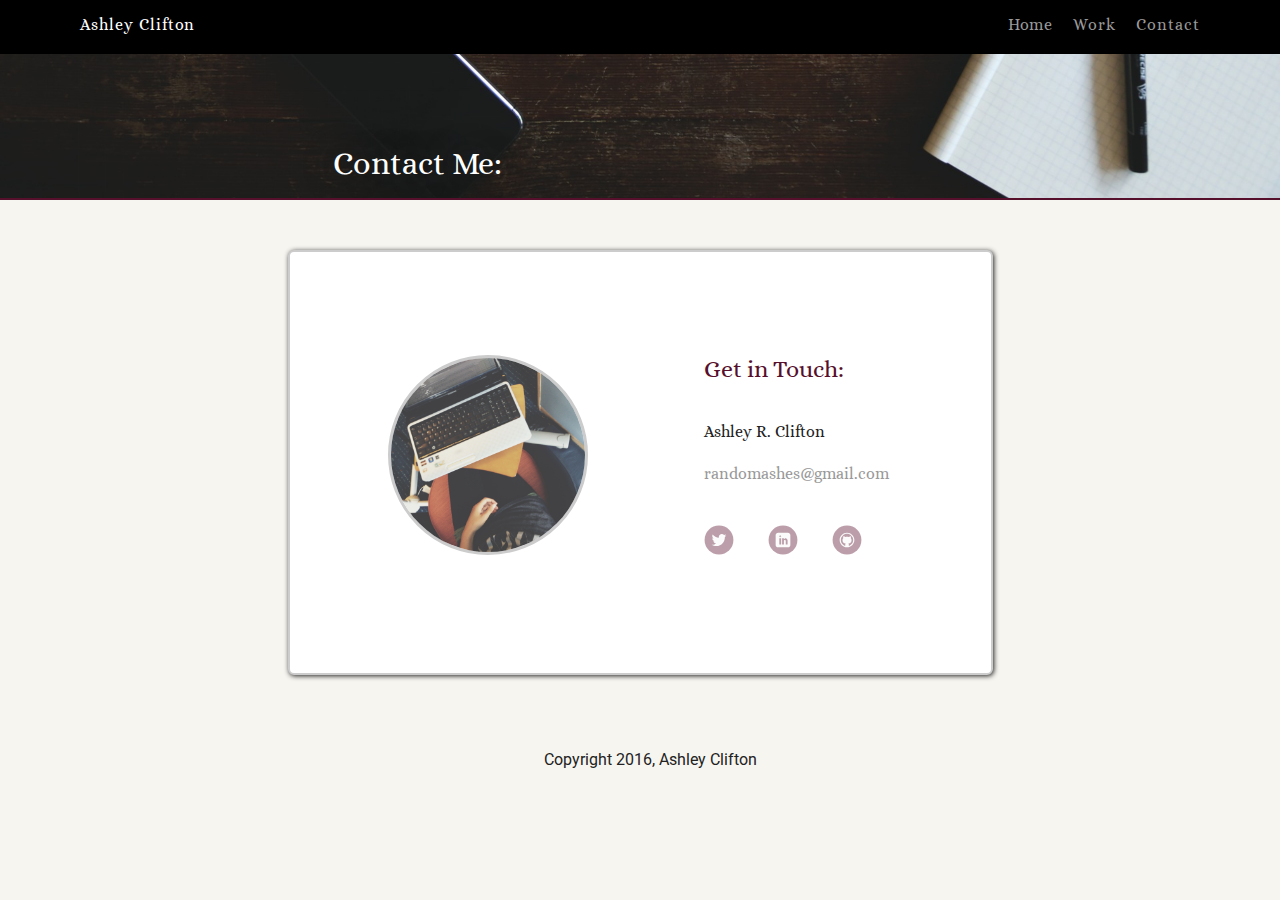
==== contact.html @ 708afb10 "TechDegree Project 1" ====
<!doctype html>
<html lang="en">
<head>
  <meta charset="utf-8">
  <title>Ashley Clifton's Profile</title>
  <meta name="viewport" content="width=device-width, initial-scale=1.0">
  <link rel="icon" href="images/favicon_square.ico">
  <link rel="stylesheet" href="styles.css">
  <link href='https://fonts.googleapis.com/css?family=Alice|Roboto:400,100,700,500' rel='stylesheet' type='text/css'>
</head>
  <body>

    <div class="main-nav">
        <ul class="nav">
          <li class="name">Ashley Clifton</li>
          <li><a href="index.html">Home</a></li>
          <li><a href="work.html">Work</a></li>
          <li><a href="work.html">Contact</a></li>
        </ul>
    </div>

    <div class="banner">
      <h1 class="title-c">Contact Me:</h1>
    </div>

    <main class="card contact">
      
      <div  class="flex">
        <div class="contact-box">
          <img id="contact_img" src="images/laptop_crop.jpg" alt="laptop image">
        </div>
          <div class="contact-box">
            <ul class="vertical-list">
              <li><h2>Get in Touch:</h2></li>
              <li><p>Ashley R. Clifton</p></li>
              <li><a href="mailto:randomashes@gmail.com">randomashes@gmail.com</a></li>
            </ul>
            <br>
              <a href="https://twitter.com/randomashes/" class="social twitter" target="_blank">Twitter</a>
              <a href="http://linkedin.com/in/ashleyrclifton/" class="social linkedin" target="_blank">LinkedIn</a>
              <a href="https://github.com/randomashes/" class="social github" target="_blank">Github</a>
          </div>
      </div>  

    </main>
    <footer>
      <p class="copyright">Copyright 2016, Ashley Clifton</p>
    </footer>
  </body>
  </html>
---- styles.css ----
/* colors:
off white: #f7f5f0;
dark gray/black: #222;
gray: #999;
Purple/maroon: #57102C;
white: #fff;
 */

/* Global Layout Set-up */
* { 
  box-sizing: border-box;
}
  
body {
  margin: 0;
  padding: 0;
  text-align: center;
  font-family: 'Roboto', sans-serif;
  color: #222;
  background: #f7f5f0;
  -webkit-font-smoothing: antialiased;
}

li,
h1,
h2,
h3,
h4 {
   font-family: 'Alice', serif;
   font-weight: 400;
   -webkit-font-smoothing: antialiased;
}

ul {
  padding: 0;
  margin: 0;
}

li {
  list-style-type: none;
}
/* Link Styles */

a {
  text-decoration: none;
  color: #999;
}
a:hover {
  color: #57102C;
}

/* Section Styles */


/* Navigation */

.main-nav {
  width: 100%;
  background: black;
  min-height: 30px;
  padding: 10px;
  position: fixed;
  text-align: center;
  letter-spacing: .06em;
  z-index: 100;
}
  .nav {
    display: flex;
    justify-content: space-around;
    font-weight: 400;
    margin: 0 auto;
    padding: 0;
  }

    .nav .name {
        display: block;
        margin-right: auto;
        color: white;

    }
    .nav li {
      padding: 5px 10px 10px 10px;
    }
    .nav a {
      transition: all .5s;
    }
    .nav a:hover {
      color: white;
    }

 
/* Homepage Header */

header {
  text-align: center;
  background: url('images/wood-coffee-iphone-notebook.jpg') no-repeat center bottom;
  background-size: cover;
  overflow: hidden;
  padding-top: 60px;
}
  header {
    line-height: 1.5;
  }
  header .profile-image {
    margin-top: 50px;
    width: 150px;
    height: 150px;
    border-radius: 50%;
    border: 3px solid rgba(255, 255, 255, .5);
    transition: all .5s;
  }
    header .profile-image:hover {
      transform: scale(1.2) rotate(5deg);
    }

.profile-image,
.tag {
  box-shadow: 0px 0px 30px #222;
}

.tag {
  background-color: #efefef;
  opacity: .75;
  color: #111;
  padding: 10px;
  border-radius: 5px;
  display: table;
  margin: 10px auto;
  box-shadow: 0px 0px 30px black;
} 
.location {
  background-color: #57102C;
  color: #f6f6f6;
  margin-bottom: 50px;
}

/* Add. Page Header */

.banner {
    height: 200px;
    background: url('images/wood-coffee-iphone-notebook.jpg') no-repeat center bottom;
    background-size: cover;
    overflow: hidden;
    padding-top: 60px;
    border-bottom: solid 2px #57102C;
  }

    .title-w,
    .title-c {
      display: inline-block;
      margin-top: 85px;
      color: white;
      text-shadow: 1px 1px 30px #222;
    }

/* Additional page details */

.home {
  max-width: 500px;
}

.home,
.work {
  text-align: left;

}

.work {
  display: inline-block;
  margin: 0 auto;
}
  
.work h2,
.contact h2 {
  color: #57102C;
}

.home,
.contact {
  width: 95%;
}

/*Contact Page*/

  #contact_img {
    /*margin-top: 11px;*/
    width: 200px;
    height: 200px;
    border-radius: 50%;
    border: solid 3px #ccc;
    transition: all .5s;
  }

  #contact_img:hover {
    border-color: #57102C;
    transform: scale(.9) rotate(360deg) ;
  }

  .contact li {
    margin: 0;
    padding: 0;
    text-align: center;
  }

  .contact p,
  .contact h2 {
    display: inline-block;
    text-align: left;
  }

  .contact-box {
  margin: 0 auto; 
  padding: 20px 40px 20px 40px;
  margin-top: 30px;
  margin-bottom: 30px;
  }

  .contact a.social {
    margin-top: 20px;
    margin-right: 15px;
    margin-left: 15px;
  }

  .card.contact {
    margin-top: 50px;
  }  

.card {
  margin: 0 auto; 
  background: #fff;
  border: 2px solid #ccc;
  border-radius: 6px;
  padding: 20px 40px 40px;
  margin-top: 30px;
  transition: all .5s;
  box-shadow: 1px 1px 5px #222;
}
  .card:hover {
    border-color: #57102C;   
  }

ul.skills {
  padding: 0;
  text-align: center;
}

  .skills li {
    border-radius: 6px;
    display: inline-block;
    background: #979797;
    color: #fff;
    padding: 5px 10px;
    margin: 2px;
  }

  .skills li:nth-child(odd) {
    background: #A92159;
  }

/* Footer */

footer {
  width: 100%;
  min-height: 30px;
  padding: 20px 0 40px 20px;
}

  footer .copyright {
    top: -8px;
    font-size: .75em;
  }

  footer ul {
    margin: 0;
    padding: 0;
  }

  footer ul li {
    display: inline-block;
  }

/* Social Icon Links */

a:hover {
  color: #57102C;
}

  a.social {
    display: inline-block;
    text-indent: -9999px;
    margin-left: 5px;
    width: 30px;
    height: 30px;
    background-size: 30px 30px;
    opacity: .4;
    transition: all .5s;
  }
  a.twitter {
    background-image: url(images/twitter2.svg);
  }
  a.linkedin {
    background-image: url(images/linkedin2.svg);
  }
  a.github {
    background-image: url(images/github2.svg);
  }
  a.social:hover {
    opacity: 1;
  }

.clearfix {
  clear: both;
}

/* Styles for larger screens */
@media screen and (min-width: 720px) {
  
  .flex {
      display: -ms-flexbox;      /* TWEENER - IE 10 */
      display: flex; 
      max-width: 1200px;
      -ms-flex-pack: distribute;
      justify-content: space-around;
      margin: 0 auto;
      flex-wrap: wrap;
  }

  header {
    min-height: 760px;
  }

  header .profile-image {
     margin-top: 125px;
  }

  .nav {
    max-width: 1200px;
    padding: 0 30px;
  }

  main {
    padding-top: 20px;
  }

  main p,
  main a {
    line-height: 1.6em;
  }

  .title-w,
  .title-c {
    float: left;
  }

  .title-w {
    margin-left: 8%;
  }

  .title-c {
    margin-left: 26%;
  }
  
  .contact {
  width: 705px;
  height: 425px;
  }

    .contact li {
      text-align: left;
    }
    
    .contact a.social {
      margin-top: 20px;
      margin-right: 30px;
      margin-left: 0;
    }

    .contact-box {
      padding: 53px 40px 20px 40px;
    }

      .contact-box h2 {
        margin-top: 0;
      }

  .work {
  max-width: 684px;
  }

  footer {
    font-size: 1.3em;
    max-width: 1200px;
    margin: 40px auto;
  }

}
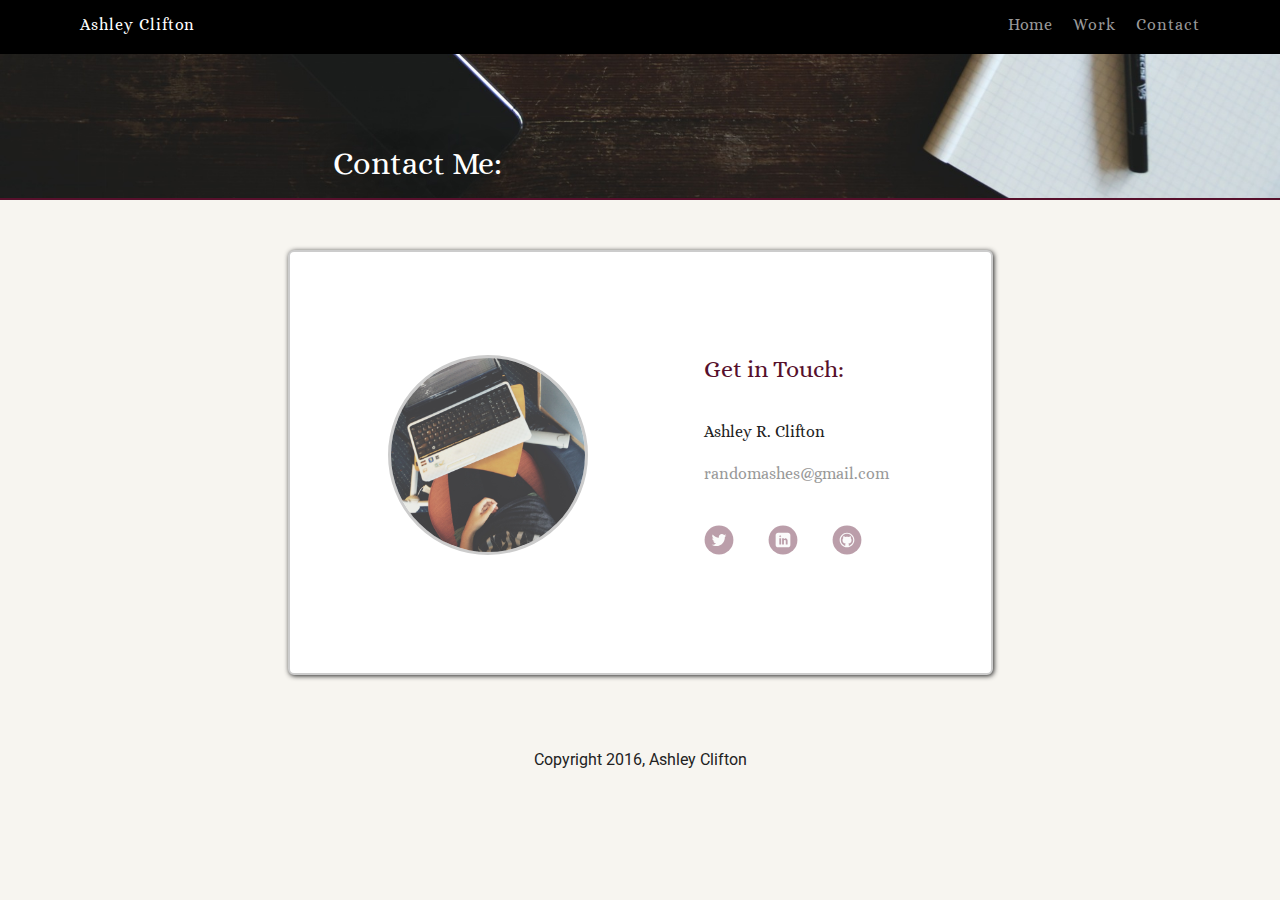
==== commit 50ba417a: "Edit1" ====
--- a/contact.html
+++ b/contact.html
@@ -15,7 +15,7 @@
           <li class="name">Ashley Clifton</li>
           <li><a href="index.html">Home</a></li>
           <li><a href="work.html">Work</a></li>
-          <li><a href="work.html">Contact</a></li>
+          <li><a href="contact.html">Contact</a></li>
         </ul>
     </div>
 
--- a/styles.css
+++ b/styles.css
@@ -49,9 +49,6 @@
   color: #57102C;
 }
 
-/* Section Styles */
-
-
 /* Navigation */
 
 .main-nav {
@@ -74,9 +71,7 @@
 
     .nav .name {
         display: block;
-        margin-right: auto;
-        color: white;
-
+        display: none;
     }
     .nav li {
       padding: 5px 10px 10px 10px;
@@ -126,7 +121,6 @@
   border-radius: 5px;
   display: table;
   margin: 10px auto;
-  box-shadow: 0px 0px 30px black;
 } 
 .location {
   background-color: #57102C;
@@ -153,6 +147,10 @@
       text-shadow: 1px 1px 30px #222;
     }
 
+    .title-w {
+      font-size: 1.5em;
+    }
+
 /* Additional page details */
 
 .home {
@@ -167,7 +165,11 @@
 
 .work {
   display: inline-block;
-  margin: 0 auto;
+  margin: ;
+}
+
+.work img {
+  width: 100%;
 }
   
 .work h2,
@@ -176,6 +178,7 @@
 }
 
 .home,
+.work,
 .contact {
   width: 95%;
 }
@@ -183,7 +186,6 @@
 /*Contact Page*/
 
   #contact_img {
-    /*margin-top: 11px;*/
     width: 200px;
     height: 200px;
     border-radius: 50%;
@@ -209,34 +211,28 @@
   }
 
   .contact-box {
-  margin: 0 auto; 
-  padding: 20px 40px 20px 40px;
-  margin-top: 30px;
-  margin-bottom: 30px;
+  margin: 30px auto; 
   }
 
   .contact a.social {
-    margin-top: 20px;
-    margin-right: 15px;
-    margin-left: 15px;
-  }
-
-  .card.contact {
-    margin-top: 50px;
-  }  
+    margin: 20px 15px 0 15px;
+  }
 
 .card {
-  margin: 0 auto; 
+  margin: 30px auto 0 auto; 
   background: #fff;
   border: 2px solid #ccc;
   border-radius: 6px;
   padding: 20px 40px 40px;
-  margin-top: 30px;
   transition: all .5s;
   box-shadow: 1px 1px 5px #222;
 }
   .card:hover {
     border-color: #57102C;   
+  }
+
+  .card.home {
+    padding: 20px;
   }
 
 ul.skills {
@@ -262,7 +258,7 @@
 footer {
   width: 100%;
   min-height: 30px;
-  padding: 20px 0 40px 20px;
+  padding: 40px 0 40px 0px;
 }
 
   footer .copyright {
@@ -325,19 +321,39 @@
       flex-wrap: wrap;
   }
 
-  header {
-    min-height: 760px;
-  }
-
-  header .profile-image {
-     margin-top: 125px;
-  }
-
   .nav {
     max-width: 1200px;
     padding: 0 30px;
   }
 
+    .nav .name {
+      display: initial;
+      margin-right: auto;
+      color: white;
+    }
+
+  header {
+    min-height: 760px;
+  }
+
+  header .profile-image {
+     margin-top: 125px;
+  }
+
+  .title-w {
+      font-size: normal;
+      margin-left: 8%;    
+    }
+
+  .title-w,
+  .title-c {
+    float: left;
+  }
+
+  .title-c {
+    margin-left: 26%;
+  }
+
   main {
     padding-top: 20px;
   }
@@ -345,24 +361,12 @@
   main p,
   main a {
     line-height: 1.6em;
-  }
-
-  .title-w,
-  .title-c {
-    float: left;
-  }
-
-  .title-w {
-    margin-left: 8%;
-  }
-
-  .title-c {
-    margin-left: 26%;
   }
   
   .contact {
   width: 705px;
   height: 425px;
+  padding: 20px 40px 20px 40px;
   }
 
     .contact li {
@@ -383,15 +387,29 @@
         margin-top: 0;
       }
 
+  .card.home {
+    padding: 20px 40px 40px;
+  } 
+
+  .card.contact {
+    margin-top: 50px;
+  }    
+
   .work {
-  max-width: 684px;
-  }
+    width: initial;
+    max-width: 684px;
+  }
+
+    .work img {
+    width: auto;
+    }
 
   footer {
     font-size: 1.3em;
     max-width: 1200px;
     margin: 40px auto;
-  }
-
-}
-
+    padding: 20px 0 40px 0px;
+  }
+
+}
+
